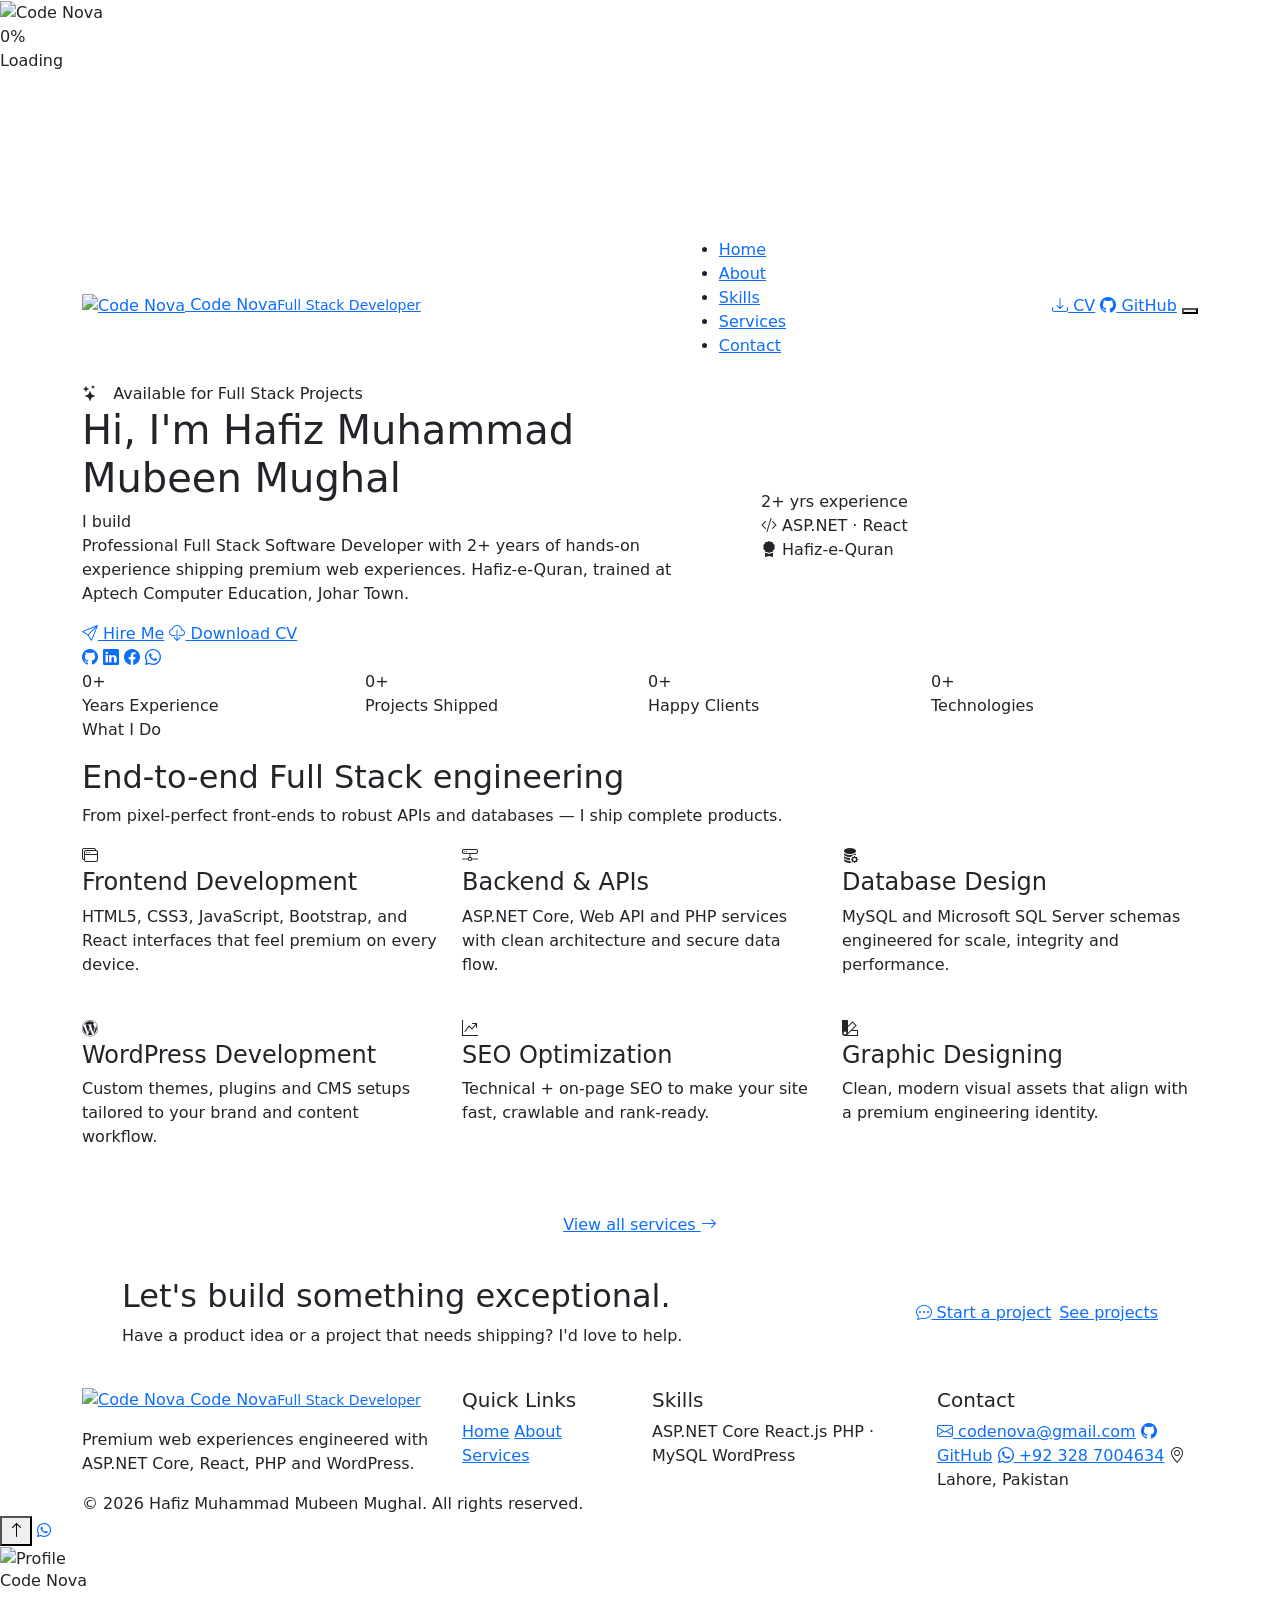
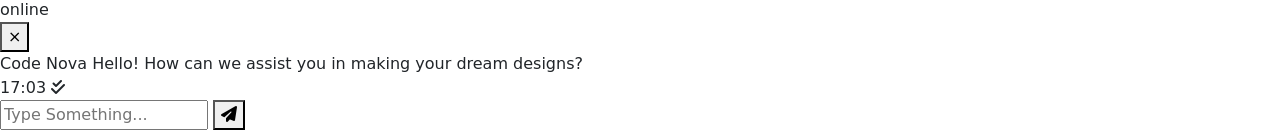
==== Portfolio/index.html @ 6f54eb98 "Add files via upload" ====
<!doctype html>
<html lang="en">

<head>
  <!-- Meta -->
  <meta charset="utf-8" />
  <meta name="viewport" content="width=device-width,initial-scale=1" />
  <title>CodeNova</title>
  <!-- Favicon / Tab Logo ka Code -->
    <link rel="icon" type="image/png" href="/assets/images/footer_logo.png">
  <meta name="description"
    content="Premium portfolio of Hafiz Muhammad Mubeen Mughal — Professional Full Stack Software Developer. ASP.NET Core, React, PHP, WordPress." />
  <meta property="og:title" content="Hafiz Muhammad Mubeen Mughal — Full Stack Developer" />
  <meta property="og:description" content="Professional Full Stack Software Developer with 2 years of experience." />
  <meta property="og:type" content="website" />

  <!-- Fonts + Bootstrap + Icons -->
  <link rel="preconnect" href="https://fonts.googleapis.com">
  <link rel="preconnect" href="https://fonts.gstatic.com" crossorigin>
  <link
    href="https://fonts.googleapis.com/css2?family=Space+Grotesk:wght@400;500;600;700&family=Inter:wght@400;500;600;700&display=swap"
    rel="stylesheet">
  <link href="https://cdn.jsdelivr.net/npm/bootstrap@5.3.3/dist/css/bootstrap.min.css" rel="stylesheet">
  <link href="https://cdn.jsdelivr.net/npm/bootstrap-icons@1.11.3/font/bootstrap-icons.css" rel="stylesheet">
  <link rel="stylesheet" href="/assets/css/style.css" />
  <!-- Font Awesome Icons -->
  <link rel="stylesheet" href="https://cdnjs.cloudflare.com/ajax/libs/font-awesome/6.4.0/css/all.min.css">
</head>

<body>
  <!-- Loader Start -->
  <div id="loader">
    <div class="loader-inner">
      <img src="/assets/images/logo.png" alt="Code Nova" class="loader-mark">
      <div class="loader-pct">0%</div>
      <div class="loader-bar-wrap">
        <div class="loader-bar-fill"></div>
      </div>
      <div class="loader-text">Loading</div>
    </div>
  </div>
  <!-- Loader End -->

  <!-- Background Layers -->
  <canvas id="particles"></canvas>
  <div class="bg-orb o1"></div>
  <div class="bg-orb o2"></div>
  <div class="bg-orb o3"></div>

  <!-- Navbar Start -->
  <nav class="navbar">
    <div class="container container-lg d-flex align-items-center justify-content-between">
      <a href="index.html" class="brand">
        <img src="/assets/images/logo.png" alt="Code Nova" class="brand-logo">
        <span class="brand-text">Code Nova<small>Full Stack Developer</small></span>
      </a>
      <ul class="nav-links">
        <li><a href="index.html">Home</a></li>
        <li><a href="about.html">About</a></li>
        <li><a href="skills.html">Skills</a></li>
        <li><a href="services.html">Services</a></li>
        <li><a href="contact.html">Contact</a></li>
      </ul>
      <div class="nav-cta">
<a href="https://drive.google.com/file/d/1lmU6raPFZbDiqlmi2zr1Y37DjB6BNgfU/view?usp=drive_link" target="_blank" rel="noopener" class="btn-outline"><i
            class="bi bi-download"></i> CV</a>
        <a href="https://github.com/softwareengineeringdesigner-ui" target="_blank" rel="noopener" class="btn-primary"><i class="bi bi-github"></i>
          GitHub</a>
        <button class="hamburger" aria-label="Menu"><span></span></button>
      </div>
    </div>
  </nav>
  <!-- Navbar End -->

  <!-- Hero Section Start -->
  <header class="hero">
    <div class="container container-lg">
      <div class="row align-items-center g-5">
        <div class="col-lg-7 reveal">
          <span class="eyebrow tag"><i class="bi bi-stars"></i> &nbsp; Available for Full Stack Projects</span>
          <h1>Hi, I'm <span class="name">Hafiz Muhammad<br />Mubeen Mughal</span></h1>
          <div class="typed-wrap">I build <span class="typed"
              data-words="Full Stack Web Apps|ASP.NET Core APIs|React Interfaces|WordPress Sites|Scalable Databases"></span><span
              class="cursor"></span></div>
          <p class="lede">Professional Full Stack Software Developer with 2+ years of hands-on experience shipping
            premium web experiences. Hafiz-e-Quran, trained at Aptech Computer Education, Johar Town.</p>
          <div class="hero-actions">
            <a href="https://wa.me/923287004634" target="_blank" rel="noopener" class="btn-primary"><i class="bi bi-send"></i> Hire Me</a>
<a href="https://drive.google.com/file/d/1lmU6raPFZbDiqlmi2zr1Y37DjB6BNgfU/view?usp=drive_link" target="_blank" rel="noopener" class="btn-outline"><i
                class="bi bi-cloud-download"></i> Download CV</a>
          </div>
          <div class="hero-socials">
            <a href="https://github.com/softwareengineeringdesigner-ui" target="_blank" rel="noopener" aria-label="GitHub"><i
                class="bi bi-github"></i></a>
            <a href="#" aria-label="LinkedIn"><i class="bi bi-linkedin"></i></a>
            <a href="#" aria-label="Facebook"><i class="bi bi-facebook"></i></a>
            <a href="https://wa.me/923287004634" target="_blank" rel="noopener" aria-label="WhatsApp"><i class="bi bi-whatsapp"></i></a>
          </div>
        </div>
        <div class="col-lg-5 reveal delay-2">
          <div class="hero-visual">
            <div class="portrait-card tilt">
              <div class="portrait-avatar"></div>
              <div class="floating-chip c1"><span class="dot"></span> 2+ yrs experience</div>
              <div class="floating-chip c2"><i class="bi bi-code-slash"></i> ASP.NET · React</div>
              <div class="floating-chip c3"><i class="bi bi-award-fill"></i> Hafiz-e-Quran</div>
            </div>
          </div>
        </div>
      </div>
    </div>
  </header>
  <!-- Hero Section End -->

  <!-- Stats Section Start -->
  <section class="pt-0">
    <div class="container container-lg">
      <div class="row g-3">
        <div class="col-6 col-md-3 reveal">
          <div class="glass-card stat">
            <div class="num" data-count="2">0+</div>
            <div class="label">Years Experience</div>
          </div>
        </div>
        <div class="col-6 col-md-3 reveal delay-1">
          <div class="glass-card stat">
            <div class="num" data-count="40">0+</div>
            <div class="label">Projects Shipped</div>
          </div>
        </div>
        <div class="col-6 col-md-3 reveal delay-2">
          <div class="glass-card stat">
            <div class="num" data-count="25">0+</div>
            <div class="label">Happy Clients</div>
          </div>
        </div>
        <div class="col-6 col-md-3 reveal delay-3">
          <div class="glass-card stat">
            <div class="num" data-count="15">0+</div>
            <div class="label">Technologies</div>
          </div>
        </div>
      </div>
    </div>
  </section>
  <!-- Stats Section End -->

  <!-- Featured Services Start -->
  <section>
    <div class="container container-lg">
      <div class="section-head reveal">
        <span class="eyebrow">What I Do</span>
        <h2 class="mt-3">End-to-end <span class="text-grad">Full Stack</span> engineering</h2>
        <p>From pixel-perfect front-ends to robust APIs and databases — I ship complete products.</p>
      </div>
      <div class="row g-4">
        <div class="col-md-6 col-lg-4 reveal">
          <div class="glass-card">
            <div class="icon"><i class="bi bi-window-stack"></i></div>
            <h4>Frontend Development</h4>
            <p>HTML5, CSS3, JavaScript, Bootstrap, and React interfaces that feel premium on every device.</p>
          </div>
        </div>
        <div class="col-md-6 col-lg-4 reveal delay-1">
          <div class="glass-card">
            <div class="icon"><i class="bi bi-hdd-network"></i></div>
            <h4>Backend & APIs</h4>
            <p>ASP.NET Core, Web API and PHP services with clean architecture and secure data flow.</p>
          </div>
        </div>
        <div class="col-md-6 col-lg-4 reveal delay-2">
          <div class="glass-card">
            <div class="icon"><i class="bi bi-database-fill-gear"></i></div>
            <h4>Database Design</h4>
            <p>MySQL and Microsoft SQL Server schemas engineered for scale, integrity and performance.</p>
          </div>
        </div>
        <div class="col-md-6 col-lg-4 reveal">
          <div class="glass-card">
            <div class="icon"><i class="bi bi-wordpress"></i></div>
            <h4>WordPress Development</h4>
            <p>Custom themes, plugins and CMS setups tailored to your brand and content workflow.</p>
          </div>
        </div>
        <div class="col-md-6 col-lg-4 reveal delay-1">
          <div class="glass-card">
            <div class="icon"><i class="bi bi-graph-up-arrow"></i></div>
            <h4>SEO Optimization</h4>
            <p>Technical + on-page SEO to make your site fast, crawlable and rank-ready.</p>
          </div>
        </div>
        <div class="col-md-6 col-lg-4 reveal delay-2">
          <div class="glass-card">
            <div class="icon"><i class="bi bi-palette2"></i></div>
            <h4>Graphic Designing</h4>
            <p>Clean, modern visual assets that align with a premium engineering identity.</p>
          </div>
        </div>
      </div>
      <div class="text-center mt-5 reveal"><a href="services.html" class="btn-outline">View all services <i
            class="bi bi-arrow-right"></i></a></div>
    </div>
  </section>
  <!-- Featured Services End -->

  <!-- CTA Start -->
  <section>
    <div class="container container-lg reveal">
      <div class="glass-card d-md-flex align-items-center justify-content-between gap-4" style="padding:2.5rem;">
        <div>
          <h2>Let's build something <span class="text-grad">exceptional</span>.</h2>
          <p class="mt-2 mb-0">Have a product idea or a project that needs shipping? I'd love to help.</p>
        </div>
        <div class="d-flex gap-2 mt-3 mt-md-0"><a href="contact.html" class="btn-primary"><i
              class="bi bi-chat-dots"></i> Start a project</a><a href="https://github.com/softwareengineeringdesigner-ui" class="btn-outline">See
            projects</a></div>
      </div>
    </div>
  </section>
  <!-- CTA End -->

  <!-- Footer Start -->
  <footer class="footer-3d">
    <div class="container container-lg footer-perspective">
      <div class="footer-card">
        <div class="footer-glow"></div>
        <div class="row g-4 position-relative z-1">
          <div class="col-md-4">
            <a href="index.html" class="brand footer-brand">
              <img src="/assets/images/footer_logo.png" alt="Code Nova" class="footer-logo">
              <span class="brand-text">Code Nova<small>Full Stack Developer</small></span>
            </a>
            <p class="mt-3 footer-desc">Premium web experiences engineered with ASP.NET Core, React, PHP and WordPress.</p>
          </div>
          <div class="col-6 col-md-2 footer-links">
            <h5>Quick Links</h5>
            <a href="index.html"><span>Home</span></a>
            <a href="about.html"><span>About</span></a>
            <a href="services.html"><span>Services</span></a>
          </div>
          <div class="col-6 col-md-3 footer-links">
            <h5>Skills</h5>
            <a><span>ASP.NET Core</span></a>
            <a><span>React.js</span></a>
            <a><span>PHP · MySQL</span></a>
            <a><span>WordPress</span></a>
          </div>
          <div class="col-md-3 footer-links footer-contact">
            <h5>Contact</h5>
<a href="mailto:softwareengineeringdesigner@gmail.com"><i class="bi bi-envelope"></i> <span>codenova@gmail.com</span></a>
            <a href="https://github.com/softwareengineeringdesigner-ui" target="_blank"><i class="bi bi-github"></i> <span>GitHub</span></a>
            <a href="https://wa.me/923287004634" target="_blank" rel="noopener"><i class="bi bi-whatsapp"></i> <span>+92 328 7004634</span></a>
            <a><i class="bi bi-geo-alt"></i> <span>Lahore, Pakistan</span></a>
          </div>
        </div>
        <div class="copyright position-relative z-1">
          <div class="copyright-inner">
            © <span id="yr"></span> Hafiz Muhammad Mubeen Mughal. All rights reserved.
          </div>
        </div>
      </div>
    </div>
  </footer>
  <!-- Footer End -->

  <button class="to-top" aria-label="Back to top"><i class="bi bi-arrow-up"></i></button>
  <!-- Target WhatsApp Floating Button -->
  <a href="javascript:void(0)" class="wa-float-btn" id="waToggleBtn">
    <i class="fab fa-whatsapp"></i>
  </a>

  <!-- WhatsApp Popup Box -->
  <div class="wa-chat-box" id="waChatBox">

    <!-- Header -->
    <div class="wa-header">
      <div class="wa-profile">
        <div class="wa-avatar-container">
          <!-- Aap apni profile picture / logo link lagayein -->
          <img src="/assets/images/logo.png" alt="Profile" class="wa-avatar">
          <span class="wa-online-dot"></span>
        </div>
        <div class="wa-user-info">
          <h6>Code Nova</h6>
          <span>online</span>
        </div>
      </div>
      <button class="wa-close-btn" id="waCloseBtn">&times;</button>
    </div>

    <!-- Message Body -->
    <div class="wa-body">
      <div class="wa-msg-bubble">
        <span class="wa-msg-author">Code Nova</span>
        Hello! How can we assist you in making your dream designs?
        <div class="wa-msg-time">
          <span id="waCurrentTime">17:03</span>
          <i class="fas fa-check-double"></i>
        </div>
      </div>
    </div>

    <!-- Footer / Send Button -->
    <div class="wa-footer">
      <input type="text" class="wa-input" id="waUserInput" placeholder="Type Something..."
        onkeydown="handleKeyPress(event)">
      <button class="wa-send-btn" onclick="sendToWhatsApp()">
        <i class="fas fa-paper-plane"></i>
      </button>
    </div>

  </div>

  <script src="https://cdn.jsdelivr.net/npm/bootstrap@5.3.3/dist/js/bootstrap.bundle.min.js"></script>
  <script>document.getElementById('yr').textContent = new Date().getFullYear();</script>
  <script src="/assets/js/script.js"></script>
</body>

</html>
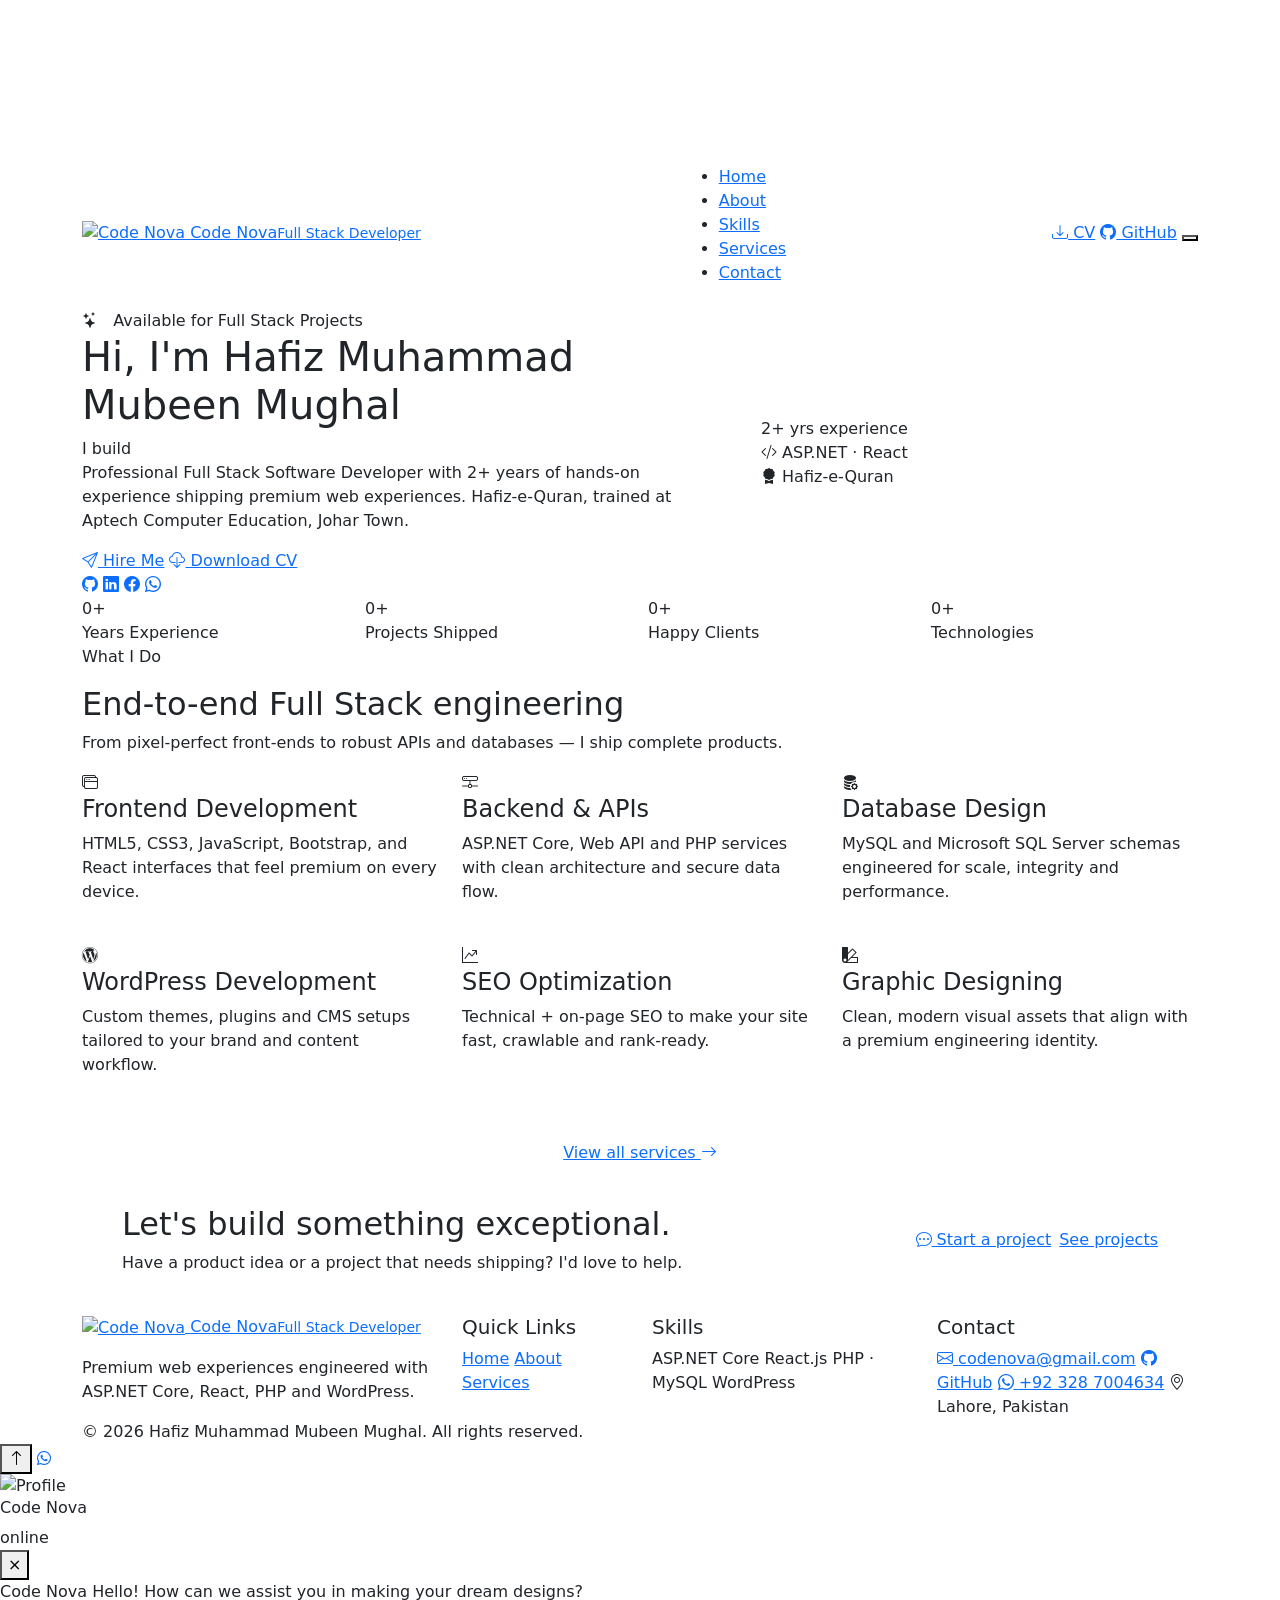
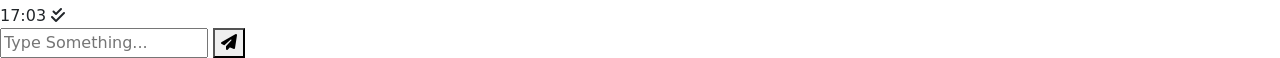
==== commit 6048a253: "Update index.html" ====
--- a/Portfolio/index.html
+++ b/Portfolio/index.html
@@ -28,19 +28,6 @@
 </head>
 
 <body>
-  <!-- Loader Start -->
-  <div id="loader">
-    <div class="loader-inner">
-      <img src="/assets/images/logo.png" alt="Code Nova" class="loader-mark">
-      <div class="loader-pct">0%</div>
-      <div class="loader-bar-wrap">
-        <div class="loader-bar-fill"></div>
-      </div>
-      <div class="loader-text">Loading</div>
-    </div>
-  </div>
-  <!-- Loader End -->
-
   <!-- Background Layers -->
   <canvas id="particles"></canvas>
   <div class="bg-orb o1"></div>
@@ -62,7 +49,7 @@
         <li><a href="contact.html">Contact</a></li>
       </ul>
       <div class="nav-cta">
-<a href="https://drive.google.com/file/d/1lmU6raPFZbDiqlmi2zr1Y37DjB6BNgfU/view?usp=drive_link" target="_blank" rel="noopener" class="btn-outline"><i
+<a href="https://drive.google.com/file/d/11IIDIp3pZkyzn0Hu3Vd0C6Cj0nVtY8bW/view?usp=drive_link" target="_blank" rel="noopener" class="btn-outline"><i
             class="bi bi-download"></i> CV</a>
         <a href="https://github.com/softwareengineeringdesigner-ui" target="_blank" rel="noopener" class="btn-primary"><i class="bi bi-github"></i>
           GitHub</a>
@@ -80,13 +67,13 @@
           <span class="eyebrow tag"><i class="bi bi-stars"></i> &nbsp; Available for Full Stack Projects</span>
           <h1>Hi, I'm <span class="name">Hafiz Muhammad<br />Mubeen Mughal</span></h1>
           <div class="typed-wrap">I build <span class="typed"
-              data-words="Full Stack Web Apps|ASP.NET Core APIs|React Interfaces|WordPress Sites|Scalable Databases"></span><span
+              data-words="Full Stack Web Apps|ASP.NET Core MVC|React Interfaces|WordPress Sites|Scalable Databases"></span><span
               class="cursor"></span></div>
           <p class="lede">Professional Full Stack Software Developer with 2+ years of hands-on experience shipping
             premium web experiences. Hafiz-e-Quran, trained at Aptech Computer Education, Johar Town.</p>
           <div class="hero-actions">
             <a href="https://wa.me/923287004634" target="_blank" rel="noopener" class="btn-primary"><i class="bi bi-send"></i> Hire Me</a>
-<a href="https://drive.google.com/file/d/1lmU6raPFZbDiqlmi2zr1Y37DjB6BNgfU/view?usp=drive_link" target="_blank" rel="noopener" class="btn-outline"><i
+<a href="https://drive.google.com/file/d/11IIDIp3pZkyzn0Hu3Vd0C6Cj0nVtY8bW/view?usp=drive_link" target="_blank" rel="noopener" class="btn-outline"><i
                 class="bi bi-cloud-download"></i> Download CV</a>
           </div>
           <div class="hero-socials">
@@ -316,4 +303,4 @@
   <script src="/assets/js/script.js"></script>
 </body>
 
-</html>+</html>
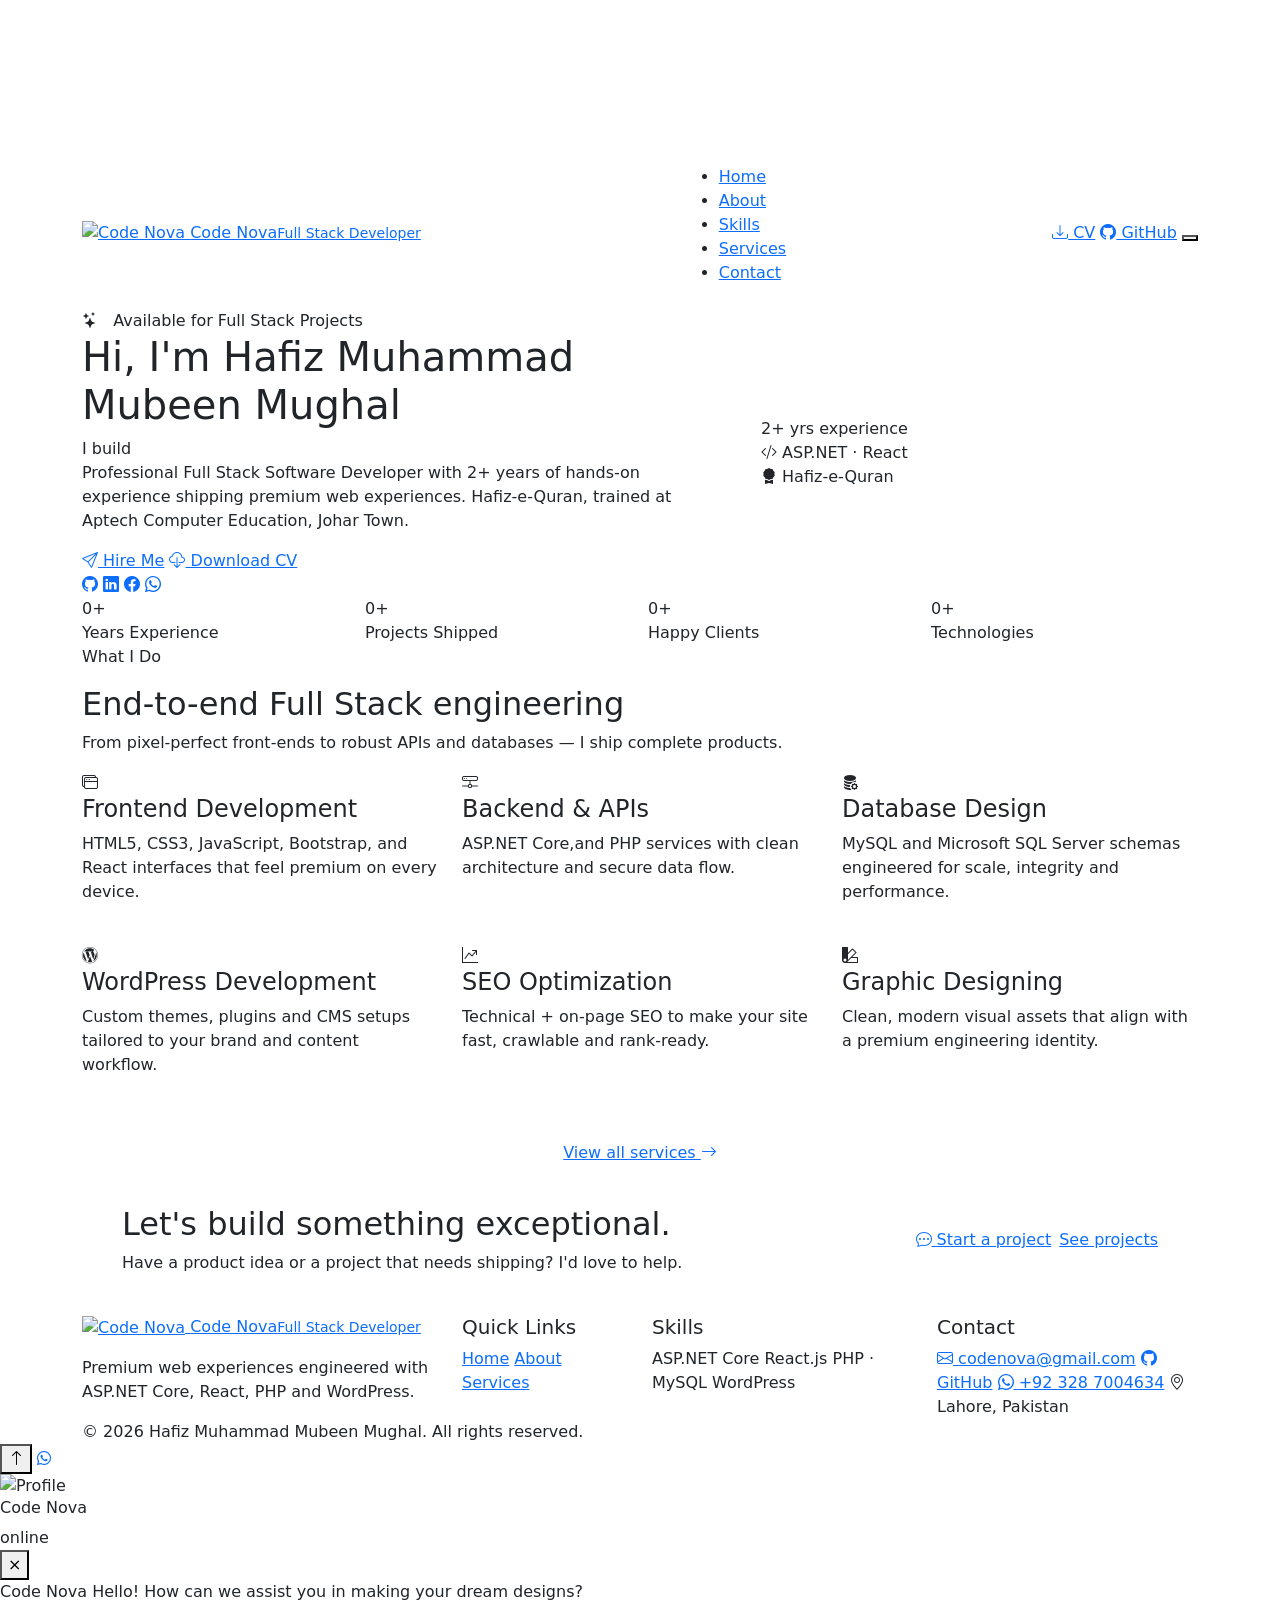
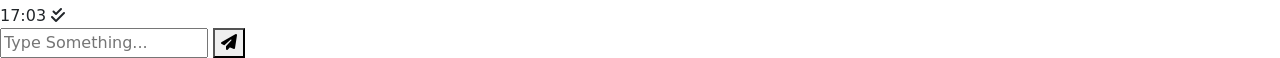
==== commit ac1b2589: "Update index.html" ====
--- a/Portfolio/index.html
+++ b/Portfolio/index.html
@@ -152,7 +152,7 @@
           <div class="glass-card">
             <div class="icon"><i class="bi bi-hdd-network"></i></div>
             <h4>Backend & APIs</h4>
-            <p>ASP.NET Core, Web API and PHP services with clean architecture and secure data flow.</p>
+            <p>ASP.NET Core,and PHP services with clean architecture and secure data flow.</p>
           </div>
         </div>
         <div class="col-md-6 col-lg-4 reveal delay-2">
